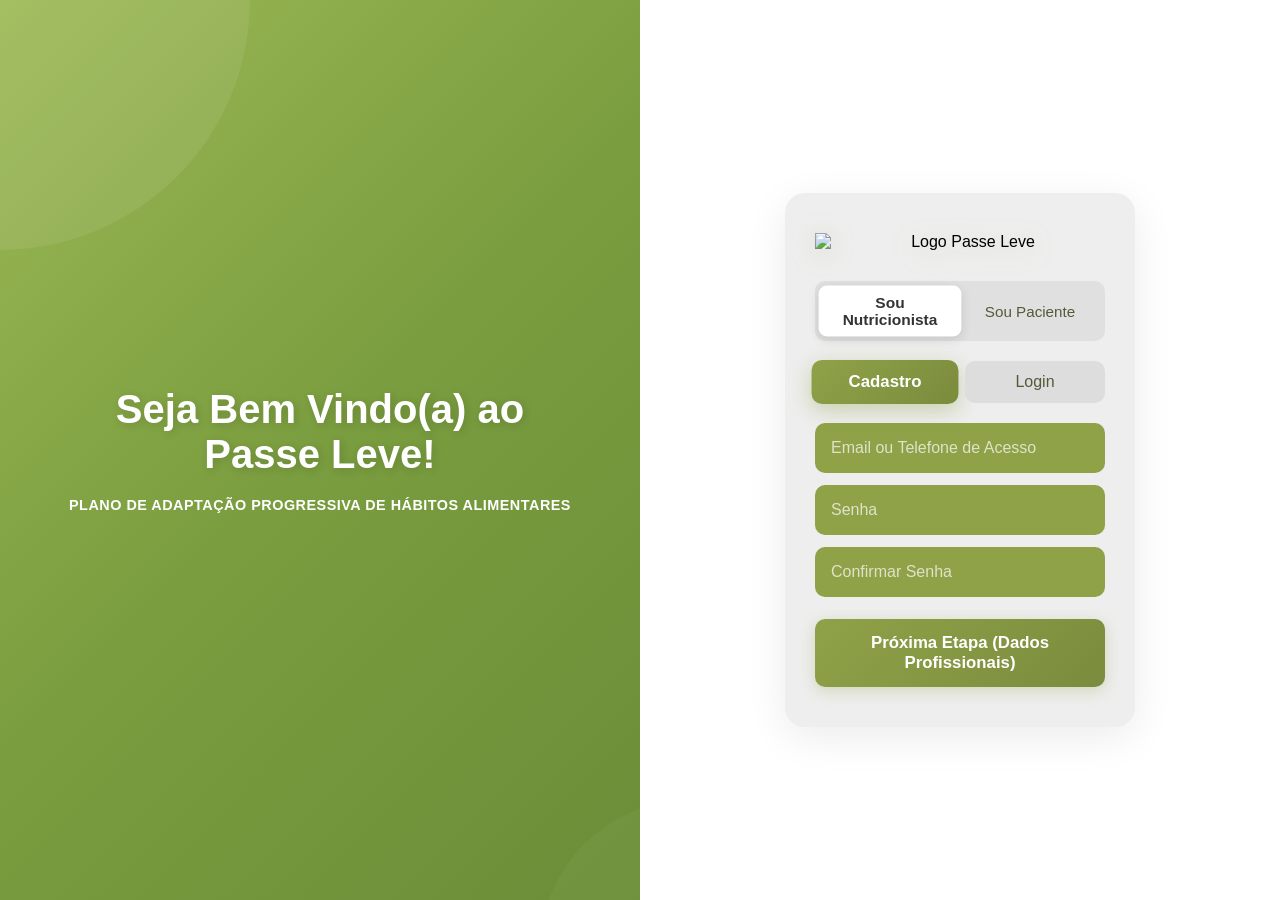
==== docs/index.html @ d7b0944e "hospedando pt2" ====
<!DOCTYPE html>
<html lang="pt-BR">
<head>
    <meta charset="UTF-8">
    <meta name="viewport" content="width=device-width, initial-scale=1.0">
    <title>Passe Leve - Cadastro & Login</title>
    <link rel="stylesheet" href="style.css">
</head>
<body>
    <div class="container">
        
        <div class="left-panel">
            <h1>Seja Bem Vindo(a) ao<br>Passe Leve!</h1>
            <p class="sub">PLANO DE ADAPTAÇÃO PROGRESSIVA DE HÁBITOS ALIMENTARES</p>
        </div>
        
        <div class="right-panel">
            <div class="login-box">
            
                <img src="../imagens/passelevelogo-removebg-preview (1).png" alt="Logo Passe Leve" class="logo">

                <div class="user-type-selection" id="userTypeSelection">
                    <button class="type-tab active" data-type="nutricionista">Sou Nutricionista</button>
                    <button class="type-tab" data-type="paciente">Sou Paciente</button>
                </div>

                <div class="tab-buttons">
                    <button class="tab active" id="btnCadastro">Cadastro</button>
                    <button class="tab" id="btnLogin">Login</button>
                </div>

                <div id="formCadastro" class="form active">
                    
                    <div id="cadastroNutricionista" class="type-form active">
                        <div id="nutriFase1" class="cadastro-fase active">
                            <input type="text" id="nutriCadastroInput" placeholder="Email ou Telefone de Acesso">
                            <input type="password" id="nutriSenhaCadastroInput" placeholder="Senha">
                            <input type="password" id="nutriConfirmarSenhaInput" placeholder="Confirmar Senha">
                            <button class="submit" id="btnNutriProximaFase">Próxima Etapa (Dados Profissionais)</button>
                        </div>

                        <div id="nutriFase2" class="cadastro-fase">
                            <input type="text" id="nomeNutriInput" placeholder="Nome Completo">
                            <input type="text" id="crnNutriInput" placeholder="CRN">
                            <input type="tel" id="contatoNutriInput" placeholder="Telefone Profissional">
                            <button class="submit" id="btnNutriFinalizarCadastro">Finalizar Cadastro</button>
                            <p class="voltar-fase" id="btnVoltarFase">Voltar</p>
                        </div>
                    </div>
                    
                    <div id="cadastroPaciente" class="type-form">
                        <input type="text" id="pacienteNomeInput" placeholder="Seu Nome Completo">
                        <input type="text" id="pacienteCadastroInput" placeholder="Email ou Telefone">
                        <input type="password" id="pacienteSenhaCadastroInput" placeholder="Senha">
                        <input type="password" id="pacienteConfirmarSenhaInput" placeholder="Confirmar Senha">
                        <button class="submit" id="btnPacienteFinalizarCadastro">Cadastrar</button>
                    </div>
                </div>

                <div id="formLogin" class="form">
                    <input type="text" id="loginInput" placeholder="Email ou Telefone">
                    <input type="password" id="senhaLoginInput" placeholder="Senha">
                    <button class="submit" id="btnEnviarLogin">Entrar</button>
                </div>
            </div>
        </div>
    </div>

    <script src="script.js"></script>
    <script src="./docs/login/verificarSessao.js"></script>
</body>
</html>
---- docs/style.css ----
/* Reset */
* {
    margin: 0;
    padding: 0;
    box-sizing: border-box;
    font-family: "Arial", sans-serif;
}

body {
    min-height: 100vh;
    overflow-x: hidden;
}

/* Container principal dividido */
.container {
    display: flex;
    width: 100%;
    height: 100vh;
}

/* Metade esquerda com gradiente */
.left-panel {
    flex: 1;
    background: linear-gradient(135deg, #9cb854 0%, #7a9d3f 50%, #6b8d38 100%);
    color: white;
    display: flex;
    flex-direction: column;
    justify-content: center;
    align-items: center;
    text-align: center;
    padding: 40px;
    position: relative;
    overflow: hidden;
}

/* Efeitos decorativos no fundo */
.left-panel::before {
    content: '';
    position: absolute;
    width: 500px;
    height: 500px;
    background: rgba(255, 255, 255, 0.08);
    border-radius: 50%;
    top: -250px;
    left: -250px;
    animation: floatExpanded 12s ease-in-out infinite;
}

.left-panel::after {
    content: '';
    position: absolute;
    width: 300px;
    height: 300px;
    background: rgba(255, 255, 255, 0.03);
    border-radius: 50%;
    bottom: -200px;
    right: -200px;
    animation: floatExpanded 15s ease-in-out infinite reverse;
}

@keyframes floatExpanded {
    0%, 100% { 
        transform: translateY(0) translateX(0) scale(1); 
        opacity: 1;
    }
    25% {
        transform: translateY(-30px) translateX(20px) scale(1.05);
        opacity: 0.8;
    }
    50% { 
        transform: translateY(-40px) translateX(-10px) scale(1.1); 
        opacity: 0.6;
    }
    75% {
        transform: translateY(-20px) translateX(15px) scale(1.05);
        opacity: 0.8;
    }
}

.left-panel h1 {
    font-size: 2.5rem;
    margin-bottom: 20px;
    position: relative;
    z-index: 1;
    animation: slideInLeftSmooth 1s ease-out;
    text-shadow: 2px 2px 8px rgba(0, 0, 0, 0.15);
}

.left-panel .sub {
    font-weight: bold;
    font-size: 0.9rem;
    position: relative;
    z-index: 1;
    animation: slideInLeftSmooth 1s ease-out 0.3s both;
    letter-spacing: 0.5px;
    opacity: 0.95;
}

@keyframes slideInLeftSmooth {
    from {
        opacity: 0;
        transform: translateX(-50px);
    }
    to {
        opacity: 1;
        transform: translateX(0);
    }
}

/* Painel direito */
.right-panel {
    flex: 1;
    background: white;
    display: flex;
    flex-direction: column;
    align-items: center;
    justify-content: center;
    padding: 60px 40px 40px 40px;
    animation: fadeInSmooth 0.8s ease-out;
}

@keyframes fadeInSmooth {
    from { 
        opacity: 0;
        transform: translateY(20px);
    }
    to { 
        opacity: 1;
        transform: translateY(0);
    }
}

/* Logo com efeitos */
.logo {
    width: 300px;
    height: auto;
    margin-bottom: 30px;
    display: block;
    animation: zoomInEnhanced 0.8s cubic-bezier(0.34, 1.56, 0.64, 1), logoPulseSmooth 4s ease-in-out 1.5s infinite;
    filter: drop-shadow(0 4px 12px rgba(143, 162, 72, 0.25));
    transition: all 0.5s cubic-bezier(0.34, 1.56, 0.64, 1);
    cursor: pointer;
    position: relative;
}

.logo::before {
    content: '';
    position: absolute;
    top: 50%;
    left: 50%;
    width: 110%;
    height: 110%;
    transform: translate(-50%, -50%);
    background: radial-gradient(circle, rgba(143, 162, 72, 0.2) 0%, transparent 70%);
    border-radius: 50%;
    opacity: 0;
    transition: opacity 0.5s ease;
    pointer-events: none;
    z-index: -1;
}

.logo:hover {
    transform: scale(1.08) rotate(-3deg);
    filter: drop-shadow(0 10px 25px rgba(143, 162, 72, 0.45)) brightness(1.1);
}

.logo:hover::before {
    opacity: 1;
    animation: glowPulseExpanded 2s ease-in-out infinite;
}

@keyframes zoomInEnhanced {
    0% {
        opacity: 0;
        transform: scale(0.5) rotate(-15deg);
    }
    60% {
        opacity: 1;
        transform: scale(1.05) rotate(2deg);
    }
    100% {
        opacity: 1;
        transform: scale(1) rotate(0deg);
    }
}

@keyframes logoPulseSmooth {
    0%, 100% { 
        transform: scale(1);
        filter: drop-shadow(0 4px 12px rgba(143, 162, 72, 0.25));
    }
    50% { 
        transform: scale(1.03);
        filter: drop-shadow(0 6px 18px rgba(143, 162, 72, 0.35));
    }
}

@keyframes glowPulseExpanded {
    0%, 100% { 
        opacity: 0.5;
        transform: translate(-50%, -50%) scale(1);
    }
    50% { 
        opacity: 1;
        transform: translate(-50%, -50%) scale(1.15);
    }
}

/* Caixa de login */
.login-box {
    background: #eeeeee;
    padding: 40px 30px;
    border-radius: 20px;
    box-shadow: 0 10px 40px rgba(0, 0, 0, 0.08);
    text-align: center;
    width: 350px;
    animation: slideUpBounce 0.8s cubic-bezier(0.34, 1.56, 0.64, 1) 0.3s both;
    transition: all 0.4s cubic-bezier(0.34, 1.56, 0.64, 1);
}

.login-box:hover {
    transform: translateY(-5px);
    box-shadow: 0 15px 50px rgba(0, 0, 0, 0.12);
}

@keyframes slideUpBounce {
    0% {
        opacity: 0;
        transform: translateY(50px);
    }
    60% {
        opacity: 1;
        transform: translateY(-10px);
    }
    100% {
        opacity: 1;
        transform: translateY(0);
    }
}

/* Seleção de Tipo de Usuário */
.user-type-selection {
    display: flex;
    justify-content: center;
    margin-bottom: 20px;
    background: #e0e0e0;
    border-radius: 10px;
    padding: 5px;
}

.type-tab {
    flex: 1;
    padding: 8px 10px;
    border: none;
    cursor: pointer;
    font-weight: 500;
    font-size: 0.95rem;
    border-radius: 8px;
    background: transparent;
    color: #535a3a;
    transition: all 0.4s cubic-bezier(0.34, 1.56, 0.64, 1);
    position: relative;
}

.type-tab::after {
    content: '';
    position: absolute;
    bottom: 0;
    left: 50%;
    width: 0;
    height: 2px;
    background: #8fa248;
    transition: all 0.4s cubic-bezier(0.34, 1.56, 0.64, 1);
    transform: translateX(-50%);
}

.type-tab:hover {
    transform: translateY(-2px);
    color: #333333;
}

.type-tab:hover::after {
    width: 80%;
}

.type-tab.active {
    background: #ffffff;
    color: #333333;
    font-weight: 600;
    box-shadow: 0 3px 10px rgba(0, 0, 0, 0.12);
    transform: scale(1.02);
}

/* Tabs de Cadastro/Login */
.tab-buttons {
    display: flex;
    justify-content: center;
    margin-bottom: 20px;
    gap: 10px;
}

.tab {
    flex: 1;
    padding: 12px 0;
    border: none;
    cursor: pointer;
    font-weight: 500;
    font-size: 1rem;
    border-radius: 10px;
    background: #ddd;
    color: #535a3a;
    transition: all 0.4s cubic-bezier(0.34, 1.56, 0.64, 1);
    position: relative;
    overflow: hidden;
}

.tab::before {
    content: '';
    position: absolute;
    top: 0;
    left: -100%;
    width: 100%;
    height: 100%;
    background: linear-gradient(90deg, transparent, rgba(255, 255, 255, 0.3), transparent);
    transition: left 0.6s ease;
}

.tab:hover::before {
    left: 100%;
}

.tab:hover {
    background: #c5c5c5;
    transform: translateY(-3px) scale(1.02);
    box-shadow: 0 4px 15px rgba(0, 0, 0, 0.1);
}

.tab.active {
    background: linear-gradient(135deg, #8fa248 0%, #7a8c3d 100%);
    color: #ffffff;
    font-weight: 600;
    box-shadow: 0 6px 20px rgba(143, 162, 72, 0.4);
    transform: scale(1.05);
    animation: tabActivate 0.4s cubic-bezier(0.34, 1.56, 0.64, 1);
}

@keyframes tabActivate {
    0% {
        transform: scale(0.95);
    }
    50% {
        transform: scale(1.08);
    }
    100% {
        transform: scale(1.05);
    }
}

/* Inputs */
input {
    display: block;
    width: 100%;
    padding: 14px;
    margin: 12px 0;
    border: 2px solid transparent;
    border-radius: 10px;
    background: #8fa248;
    color: #ffffff;
    font-size: 1rem;
    transition: all 0.4s cubic-bezier(0.34, 1.56, 0.64, 1);
}

input:focus {
    outline: none;
    border-color: #7a8c3d;
    background: #7a8c3d;
    transform: translateY(-3px) scale(1.01);
    box-shadow: 0 6px 20px rgba(143, 162, 72, 0.3);
    animation: inputFocusPulse 0.6s ease;
}

@keyframes inputFocusPulse {
    0% {
        box-shadow: 0 0 0 0 rgba(143, 162, 72, 0.5);
    }
    50% {
        box-shadow: 0 0 0 10px rgba(143, 162, 72, 0);
    }
    100% {
        box-shadow: 0 6px 20px rgba(143, 162, 72, 0.3);
    }
}

input::placeholder {
    color: rgba(255, 255, 255, 0.7);
    transition: color 0.3s ease;
}

input:focus::placeholder {
    color: rgba(255, 255, 255, 0.9);
}

/* Botão enviar */
.submit {
    width: 100%;
    padding: 14px;
    border: none;
    border-radius: 10px;
    background: linear-gradient(135deg, #8fa248 0%, #7a8c3d 100%);
    color: white;
    font-size: 1.05rem;
    font-weight: 600;
    cursor: pointer;
    margin-top: 10px;
    transition: all 0.4s cubic-bezier(0.34, 1.56, 0.64, 1);
    position: relative;
    overflow: hidden;
    box-shadow: 0 4px 15px rgba(143, 162, 72, 0.3);
}

.submit::before {
    content: '';
    position: absolute;
    top: 50%;
    left: 50%;
    width: 0;
    height: 0;
    border-radius: 50%;
    background: rgba(255, 255, 255, 0.3);
    transform: translate(-50%, -50%);
    transition: width 0.7s ease, height 0.7s ease;
}

.submit::after {
    content: '';
    position: absolute;
    top: 0;
    left: -100%;
    width: 100%;
    height: 100%;
    background: linear-gradient(90deg, transparent, rgba(255, 255, 255, 0.2), transparent);
    transition: left 0.6s ease;
}

.submit:hover::before {
    width: 400px;
    height: 400px;
}

.submit:hover::after {
    left: 100%;
}

.submit:hover {
    background: linear-gradient(135deg, #7a8c3d 0%, #4c532c 100%);
    transform: translateY(-4px) scale(1.02);
    box-shadow: 0 8px 25px rgba(143, 162, 72, 0.5);
}

.submit:active {
    transform: translateY(-2px) scale(0.98);
    box-shadow: 0 4px 12px rgba(143, 162, 72, 0.4);
    animation: buttonPress 0.2s ease;
}

@keyframes buttonPress {
    0% {
        transform: translateY(-4px) scale(1.02);
    }
    50% {
        transform: translateY(0) scale(0.96);
    }
    100% {
        transform: translateY(-2px) scale(0.98);
    }
}

/* Animação de transição entre formulários */
.form {
    display: none;
    animation: formFadeInSmooth 0.8s ease-out;
}

.form.active {
    display: block;
}

@keyframes formFadeInSmooth {
    from {
        opacity: 0;
        transform: translateY(15px);
    }
    to {
        opacity: 1;
        transform: translateY(0);
    }
}

/* Controle de Tipos de Cadastro */
.type-form {
    display: none;
}

.type-form.active {
    display: block;
    animation: formFadeInSmooth 0.8s ease-out;
}

/* Fases do cadastro */
.cadastro-fase {
    display: none;
    animation: formFadeInSmooth 0.8s ease-out;
}

.cadastro-fase.active {
    display: block;
}

/* Link Voltar */
.voltar-fase {
    margin-top: 15px;
    color: #535a3a;
    font-size: 0.9rem;
    cursor: pointer;
    transition: all 0.4s cubic-bezier(0.34, 1.56, 0.64, 1);
    display: inline-block;
}

.voltar-fase:hover {
    color: #8fa248;
    text-decoration: underline;
    transform: translateX(-5px) scale(1.05);
}

/* Responsivo */
@media (max-width: 768px) {
    .container {
        flex-direction: column;
        height: auto;
        min-height: 100vh;
    }
    
    .left-panel {
        flex: none;
        min-height: 30vh;
    }
    
    .left-panel h1 {
        font-size: 2rem;
    }
    
    .right-panel {
        flex: none;
        min-height: 70vh;
    }
    
    .login-box {
        width: 90%;
        max-width: 350px;
    }
    
    .logo {
        width: 250px;
    }
}
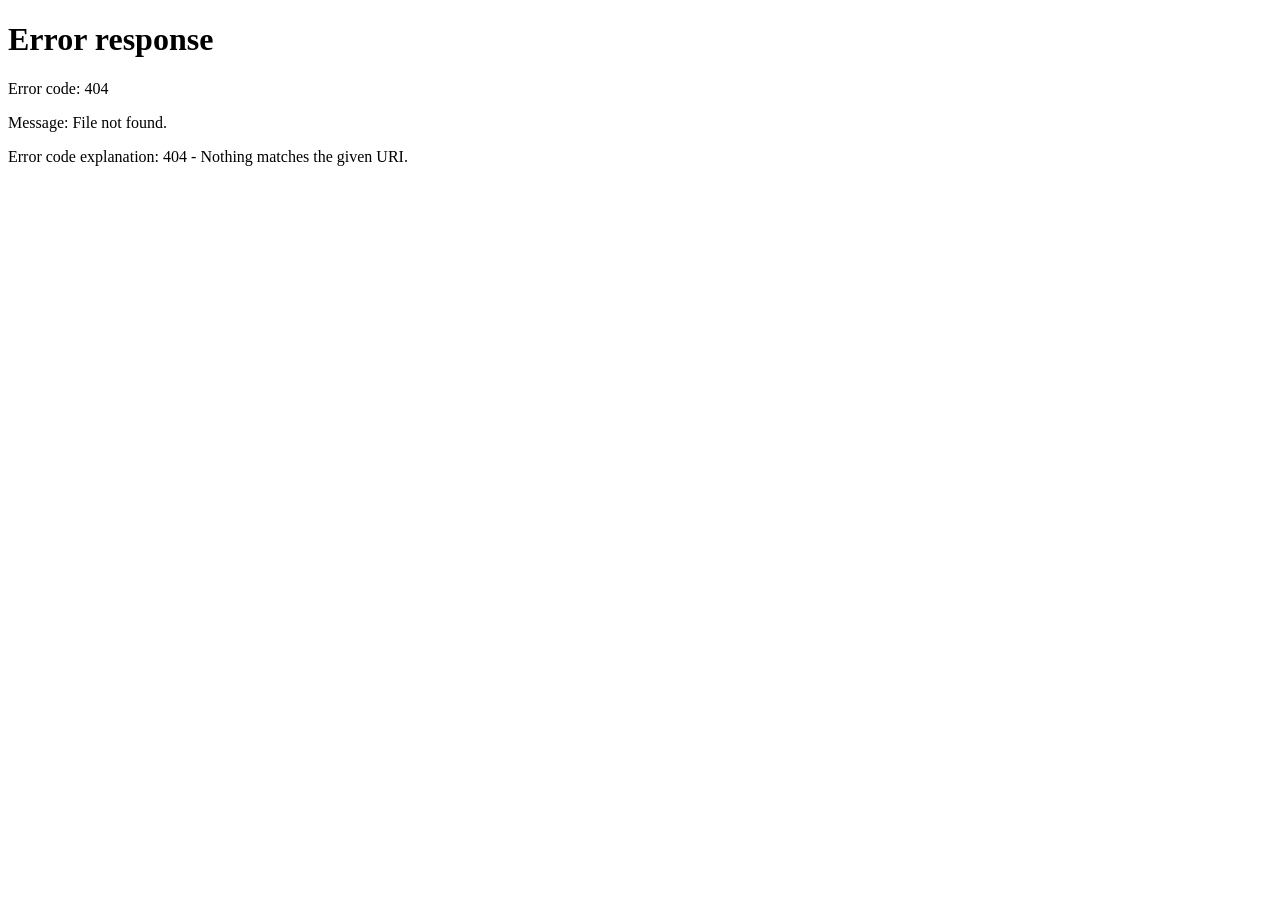
==== commit dda83b32: "3010" ====
--- a/docs/index.html
+++ b/docs/index.html
@@ -17,7 +17,7 @@
         <div class="right-panel">
             <div class="login-box">
             
-                <img src="../imagens/passelevelogo-removebg-preview (1).png" alt="Logo Passe Leve" class="logo">
+                <img src="./imagens/passelevelogo-removebg-preview (1).png" alt="Logo Passe Leve" class="logo">
 
                 <div class="user-type-selection" id="userTypeSelection">
                     <button class="type-tab active" data-type="nutricionista">Sou Nutricionista</button>
@@ -67,6 +67,6 @@
     </div>
 
     <script src="script.js"></script>
-    <script src="./docs/login/verificarSessao.js"></script>
+    <script src="./login/verificarSessao.js"></script>
 </body>
 </html>
